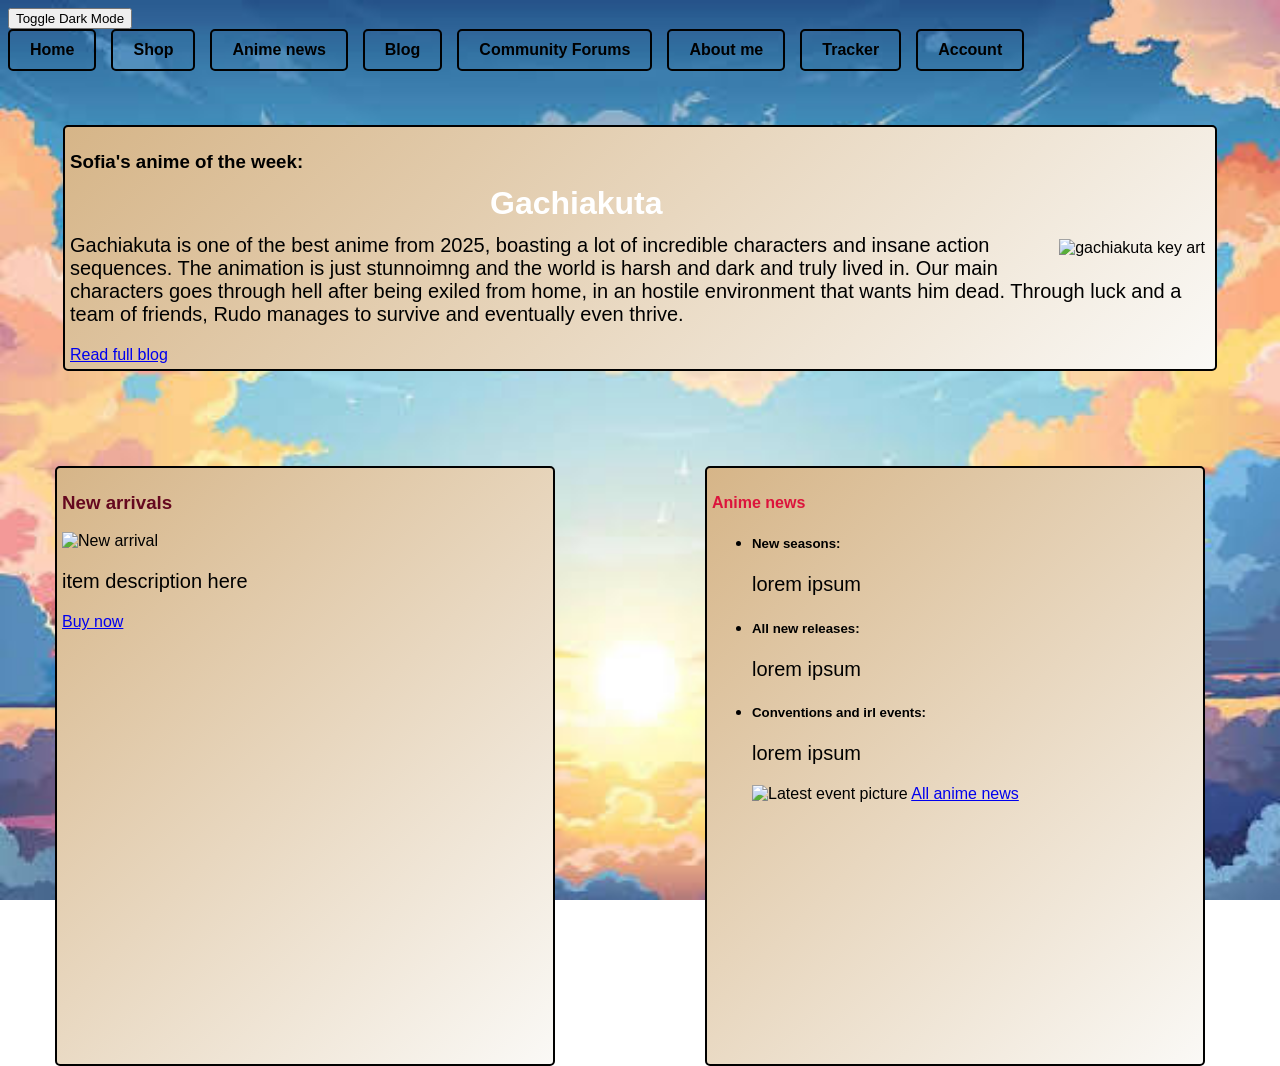
==== index.html @ 9111e767 "attempt 5" ====
<!DOCTYPE html>

<html lang="en">

    <head>
    <meta charset="UTF-8">
    <link rel="stylesheet" href="css/style.css">
    <title>Anime Haven</title>
    
    </head>

    
        <body>
            <button class="darkmodetoggle"> Toggle Dark Mode</button>
            <br>
        
        <nav> 
            <ul class="nav-bar">
        <li><a href="index.html" class="nav-btn" alt="refresh home">Home</a></li>
        <li><a href="html/shop.html" class="nav-btn" alt="buy merch at our shop">Shop</a></li>
        <li><a href="html/news.html" class="nav-btn" alt="learn about anime news">Anime news</a></li>
        <li><a href="html/blog.html" class="nav-btn" alt="read blog now">Blog</a></li>
        <li><a href="www.google.com" class="nav-btn" alt="engage in the community">Community Forums</a></li>
        <li><a href="html/about.html" class="nav-btn" alt="about Sarah">About me</a></li>
        <li><a href="www.google.com" class="nav-btn" alt="track your anime">Tracker</a></li>
        <li><a href="www.google.com" class="nav-btn" alt="your account">Account</a></li>
        </ul>
        </nav>

        <br>
        <br>
        <br>
        <section id="AotW">
            <article>
            <h1>Sofia's anime of the week:</h1>
            <h2>Gachiakuta</h2>
            <img src="https://encrypted-tbn0.gstatic.com/images?q=tbn:ANd9GcS6GRY3O9yyKx4-5ZzRlHhrHwo0hnf__A_QHNzI9ZfB2BLBbEIkwMrtqaR0pnKfs6d53rkn-fT3-Yy6nr96K0nHEZf_g0jLRTfO_tohs1Jmiw&s=10" alt = "gachiakuta key art"/>
            <p>Gachiakuta is one of the best anime from 2025, boasting a lot of incredible characters and insane action sequences. The animation is just stunnoimng and the world is harsh and dark and truly lived in. Our main characters
            goes through hell after being exiled from home, in an hostile environment that wants him dead. Through luck and a team of friends, Rudo manages to survive and eventually even thrive.
            </p>
            </article>
            <a href="html/blog.html" alt="go to blog">Read full blog</a>
        </section>
        <br>
        <br>
        <br>
        <br>  
        <br>
    
       <div id="store">
        <h3> New arrivals </h3>
        
        <img src="new_arrivals.png" alt="New arrival"/>
        <p>item description here</p>
        <a href="html/shop.html#New" alt="shop now">Buy now</a>
        </div>

        <div id="news">
            
        <h4>Anime news</h4>
            <ul>
            <li><h5> New seasons:</h5><p>lorem ipsum</p></li>
            <li><h5> All new releases:</h5><p>lorem ipsum</p></li>
            <li><h5> Conventions and irl events:</h5><p>lorem ipsum</p></li>
            <img src="con_pic.png" alt="Latest event picture" />

            <a href="html/news.html" alt="go to news">All anime news</a>


            </ul>



        </div>

        <br>
        <br>
        <br>
        <br>
        <br>
        <br>
        <br>
        <br>
        <script src="main.js"></script>
        </body>
        
         


</html>
---- css/style.css ----
p {
color: black;
font-size: 1.25rem;

}
body {
font-family: "ITC Stone Informal", "Arial", "Comic Sans MS";
    
}


h1,h2{
color: black


}

h3,h4{
color:#65081F

}
body{
background-image: url("../Pictures/daybackground.jpg");
background-position: center;
background-size: cover;
min-height: 100vh;
background-repeat: no-repeat;
background-attachment: fixed;
}

.dark-mode {
  background-image: url("../Pictures/nightbackground.jpg");

}

.dark-mode p {
color:#B3EBF2;

}

.dark-mode h1,h2 {
color:white
}

.dark-mode h3,h4 {
  color:#DC143C ;
}

.nav-bar {
  list-style: none;
  display: flex;
  gap: 15px; 
  padding: 0;
  margin: 0;
}


.nav-btn {
  display: inline-block;
  padding: 10px 20px;
  background-color: transparent; 
  color: black;               
  border: 2px solid black;     
  text-decoration: none;
  border-radius: 5px;            
  font-weight: bold;
  transition: all 0.2s ease;     
}


.nav-btn:hover{
color:#B3EBF2 ;

}

.nav-btn:visited{
color:#65081F


}

#store{
width: 500px; 
height: 600px;
border: 2px solid black;
margin: 5px;
box-sizing: border-box;
border-radius: 5px; 
float: left;
padding: 5px;
position: absolute;
left: 50px;
}

#store h1{

text-align: center;

}

#news h1{

text-align: center;

}

#news{

width: 500px; 
height: 600px;
border: 2px solid black;
margin: 5px;
box-sizing: border-box;
border-radius: 5px; 
position: absolute;
left: 700px;
padding: 5px;
}


#AotW{
border: 2px solid black;
margin-left: 55px;
margin-right: 55px;
box-sizing: border-box;
border-radius: 5px; 
padding: 5px;
overflow: hidden;
display: block;
display: flow-root;
background: linear-gradient(135deg, #D6B588 0%, #FAF9F6 100%);
}



#AotW h2{
text-indent: 420px;
font-size:xx-large;
line-height:25%;
}

#AotW img {
float: right;
margin-left: 15px;
margin-bottom: 5px;
padding: 5px;

}

div {
background: linear-gradient(135deg, #D6B588 0%, #FAF9F6 100%);
}

#Sofia 
{
  display: inline-block;
  padding-bottom: 5px;
  margin-left: 35%;
  margin-bottom: 5%;
  border-color: black;
  border-style: groove;
  border-radius: 5px;
  width: 400px;
  height: 800px;

}
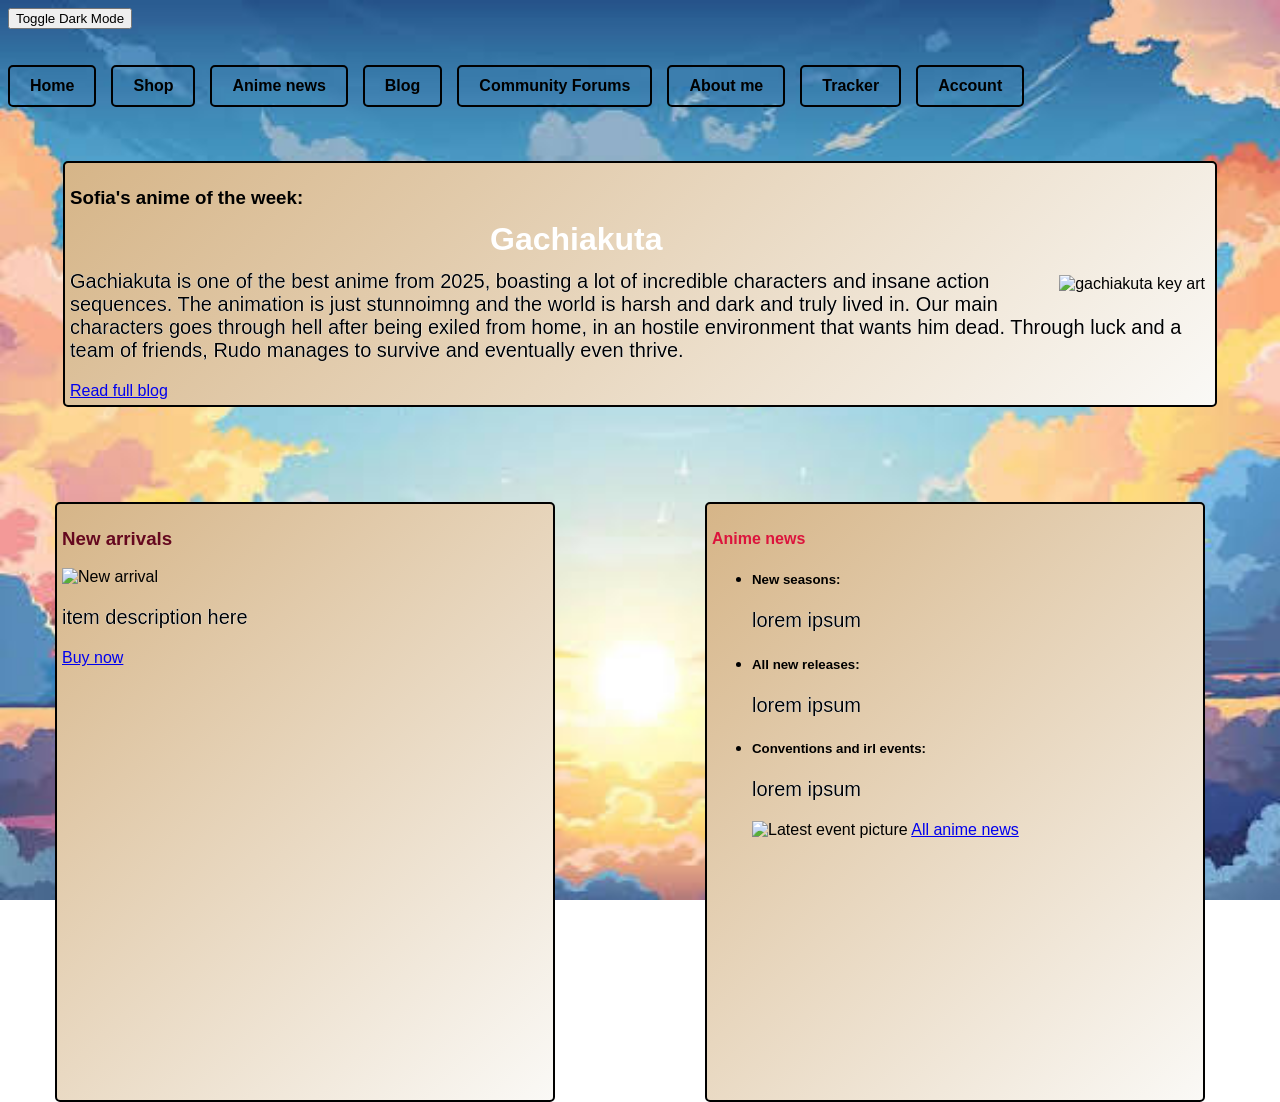
==== commit 345b9941: "space for button" ====
--- a/index.html
+++ b/index.html
@@ -13,9 +13,10 @@
         <body>
             <button class="darkmodetoggle"> Toggle Dark Mode</button>
             <br>
-        
+            <br>
+            <br>
         <nav> 
-            <ul class="nav-bar">
+        <ul class="nav-bar">
         <li><a href="index.html" class="nav-btn" alt="refresh home">Home</a></li>
         <li><a href="html/shop.html" class="nav-btn" alt="buy merch at our shop">Shop</a></li>
         <li><a href="html/news.html" class="nav-btn" alt="learn about anime news">Anime news</a></li>
--- a/css/style.css
+++ b/css/style.css
@@ -1,6 +1,10 @@
 p {
 color: black;
 font-size: 1.25rem;
+text-shadow: -0.25px -0.25px  #FFFFFF,  
+     0.25px -0.25px #FFFFFF,
+    -0.25px  0.25px  #FFFFFF,
+     0.25px  0.25px  #FFFFFF;
 
 }
 body {
@@ -12,6 +16,12 @@
 h1,h2{
 color: black
 
+
+}
+
+button{
+
+padding 5px;
 
 }
 
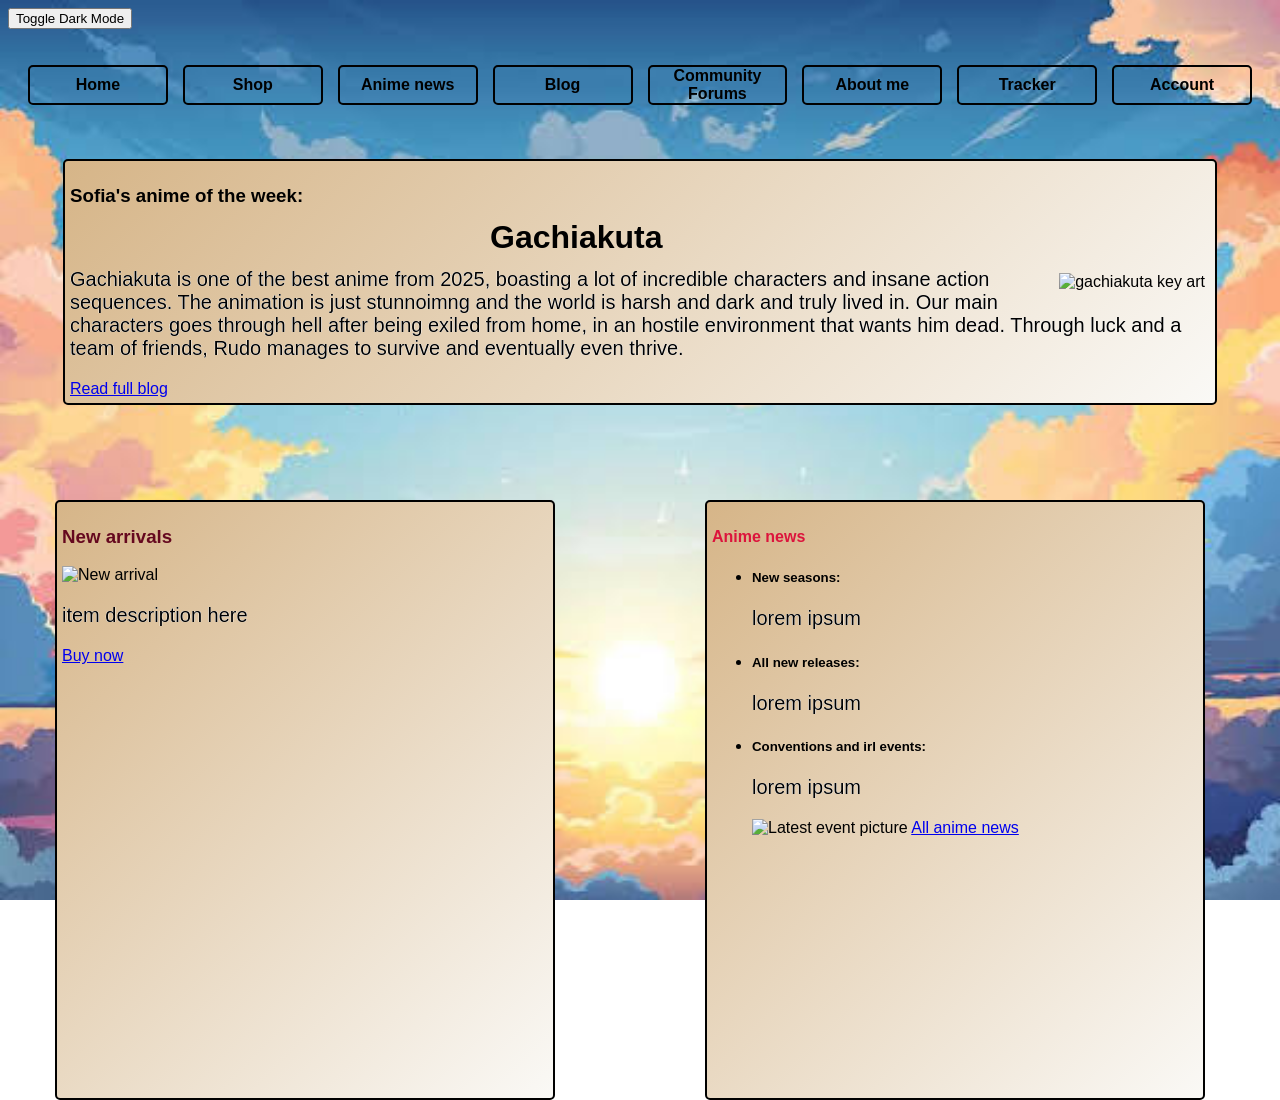
==== commit 33cc7101: "edited dArk mode and made the navbar screen reader friendly" ====
--- a/index.html
+++ b/index.html
@@ -15,17 +15,17 @@
             <br>
             <br>
             <br>
-        <nav> 
-        <ul class="nav-bar">
-        <li><a href="index.html" class="nav-btn" alt="refresh home">Home</a></li>
-        <li><a href="html/shop.html" class="nav-btn" alt="buy merch at our shop">Shop</a></li>
-        <li><a href="html/news.html" class="nav-btn" alt="learn about anime news">Anime news</a></li>
-        <li><a href="html/blog.html" class="nav-btn" alt="read blog now">Blog</a></li>
-        <li><a href="www.google.com" class="nav-btn" alt="engage in the community">Community Forums</a></li>
-        <li><a href="html/about.html" class="nav-btn" alt="about Sarah">About me</a></li>
-        <li><a href="www.google.com" class="nav-btn" alt="track your anime">Tracker</a></li>
-        <li><a href="www.google.com" class="nav-btn" alt="your account">Account</a></li>
-        </ul>
+        
+        <nav class="nav-bar">
+        <a href="index.html" class="nav-btn" alt="refresh home">Home</a>
+       <a href="html/shop.html" class="nav-btn" alt="buy merch at our shop">Shop</a>
+        <a href="html/news.html" class="nav-btn" alt="learn about anime news">Anime news</a>
+       <a href="html/blog.html" class="nav-btn" alt="read blog now">Blog</a>
+        <a href="www.google.com" class="nav-btn" alt="engage in the community">Community Forums</a></li>
+        <a href="html/about.html" class="nav-btn" alt="about Sarah">About me</a>
+        <a href="www.google.com" class="nav-btn" alt="track your anime">Tracker</a>
+        <a href="www.google.com" class="nav-btn" alt="your account">Account</a>
+        
         </nav>
 
         <br>
--- a/css/style.css
+++ b/css/style.css
@@ -13,10 +13,8 @@
 }
 
 
-h1,h2{
+h1 h2{
 color: black
-
-
 }
 
 button{
@@ -25,7 +23,7 @@
 
 }
 
-h3,h4{
+h3, h4{
 color:#65081F
 
 }
@@ -48,33 +46,50 @@
 
 }
 
-.dark-mode h1,h2 {
+.dark-mode h1{
 color:white
+}
+
+.dark-mode h2{
+  color: white;
 }
 
 .dark-mode h3,h4 {
   color:#DC143C ;
 }
 
+.dark-mode div {
+
+background: linear-gradient(135deg, #80A0AF 0%, #525252 100%);
+
+}
+
 .nav-bar {
-  list-style: none;
   display: flex;
   gap: 15px; 
-  padding: 0;
+  padding: 0 20px;
   margin: 0;
+  justify-content: space-between;
+  box-sizing: border-box;
 }
 
 
 .nav-btn {
-  display: inline-block;
-  padding: 10px 20px;
+  flex: 1;
+  display: flex;
+  align-items: center;
+  justify-content: center;
+  text-align: center;
+  padding: 10px;
+  height: 40px;
   background-color: transparent; 
   color: black;               
   border: 2px solid black;     
   text-decoration: none;
   border-radius: 5px;            
   font-weight: bold;
-  transition: all 0.2s ease;     
+  transition: all 0.2s ease;    
+  box-sizing: border-box; 
 }
 
 
@@ -127,6 +142,10 @@
 padding: 5px;
 }
 
+.dark-mode #AotW {
+  background: linear-gradient(135deg, #80A0AF 0%, #525252 100%);
+}
+
 
 #AotW{
 border: 2px solid black;
@@ -140,7 +159,6 @@
 display: flow-root;
 background: linear-gradient(135deg, #D6B588 0%, #FAF9F6 100%);
 }
-
 
 
 #AotW h2{
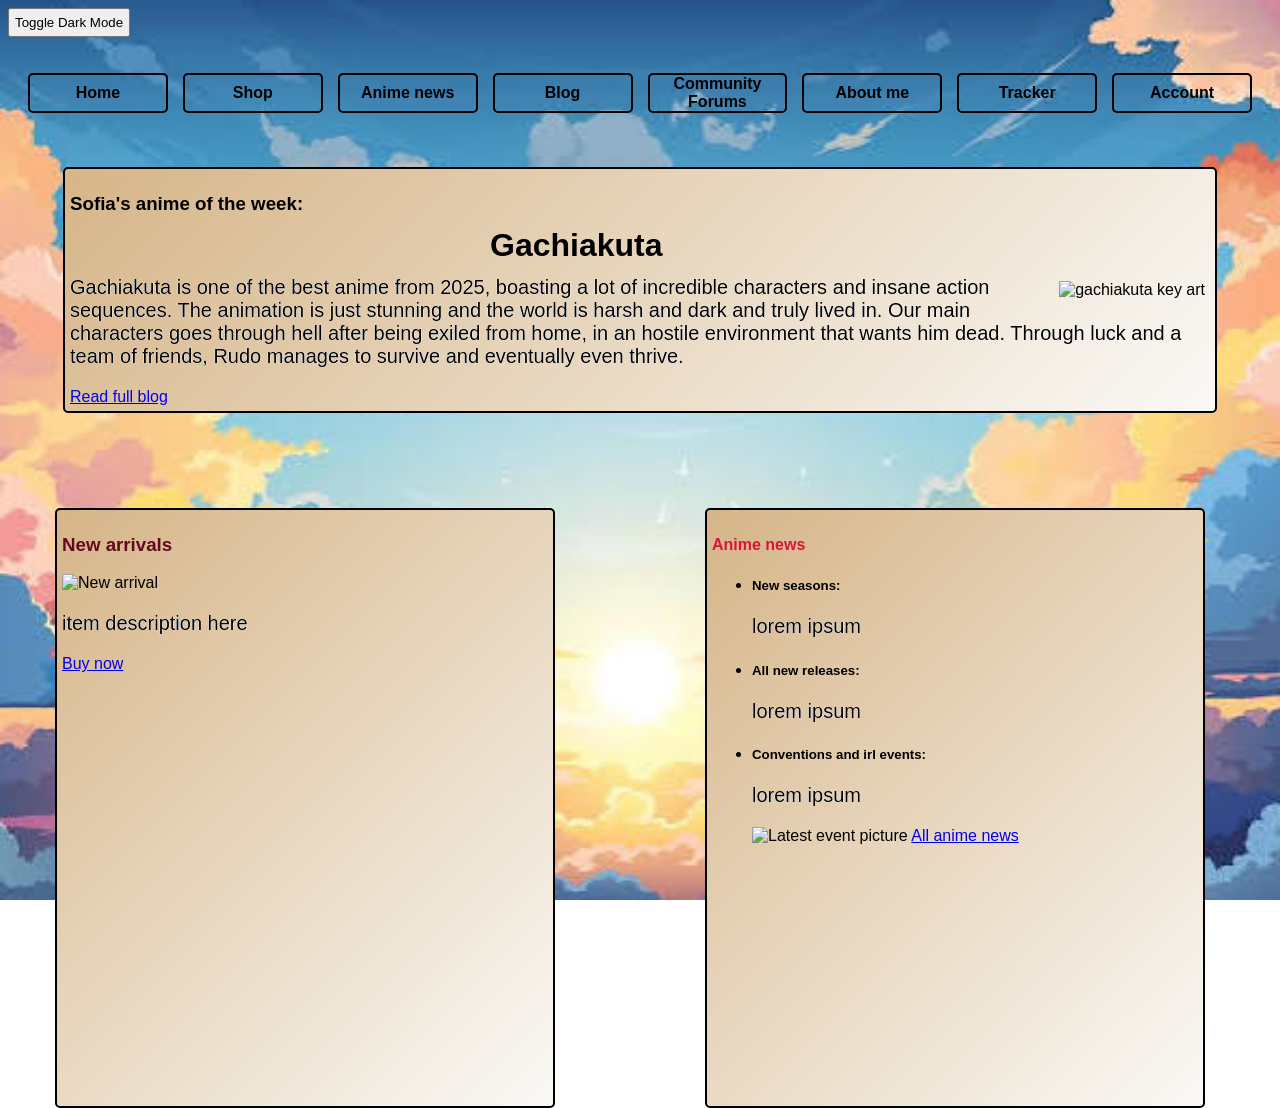
==== commit 0c6df039: "edited darkmode to remember, styled news.html fixed a typo" ====
--- a/index.html
+++ b/index.html
@@ -36,7 +36,7 @@
             <h1>Sofia's anime of the week:</h1>
             <h2>Gachiakuta</h2>
             <img src="https://encrypted-tbn0.gstatic.com/images?q=tbn:ANd9GcS6GRY3O9yyKx4-5ZzRlHhrHwo0hnf__A_QHNzI9ZfB2BLBbEIkwMrtqaR0pnKfs6d53rkn-fT3-Yy6nr96K0nHEZf_g0jLRTfO_tohs1Jmiw&s=10" alt = "gachiakuta key art"/>
-            <p>Gachiakuta is one of the best anime from 2025, boasting a lot of incredible characters and insane action sequences. The animation is just stunnoimng and the world is harsh and dark and truly lived in. Our main characters
+            <p>Gachiakuta is one of the best anime from 2025, boasting a lot of incredible characters and insane action sequences. The animation is just stunning and the world is harsh and dark and truly lived in. Our main characters
             goes through hell after being exiled from home, in an hostile environment that wants him dead. Through luck and a team of friends, Rudo manages to survive and eventually even thrive.
             </p>
             </article>
--- a/css/style.css
+++ b/css/style.css
@@ -19,7 +19,7 @@
 
 button{
 
-padding 5px;
+padding: 5px;
 
 }
 
@@ -177,6 +177,15 @@
 
 div {
 background: linear-gradient(135deg, #D6B588 0%, #FAF9F6 100%);
+border: 2px solid black;
+margin-left: 55px;
+margin-right: 55px;
+box-sizing: border-box;
+border-radius: 5px; 
+padding: 5px;
+overflow: hidden;
+display: block;
+display: flow-root;
 }
 
 #Sofia 
@@ -191,4 +200,13 @@
   width: 400px;
   height: 800px;
 
-}+}
+
+.news_img {
+  display: block;
+  margin: auto;
+  width: 85%;
+  object-fit: contain;
+  padding: 5px;
+
+}
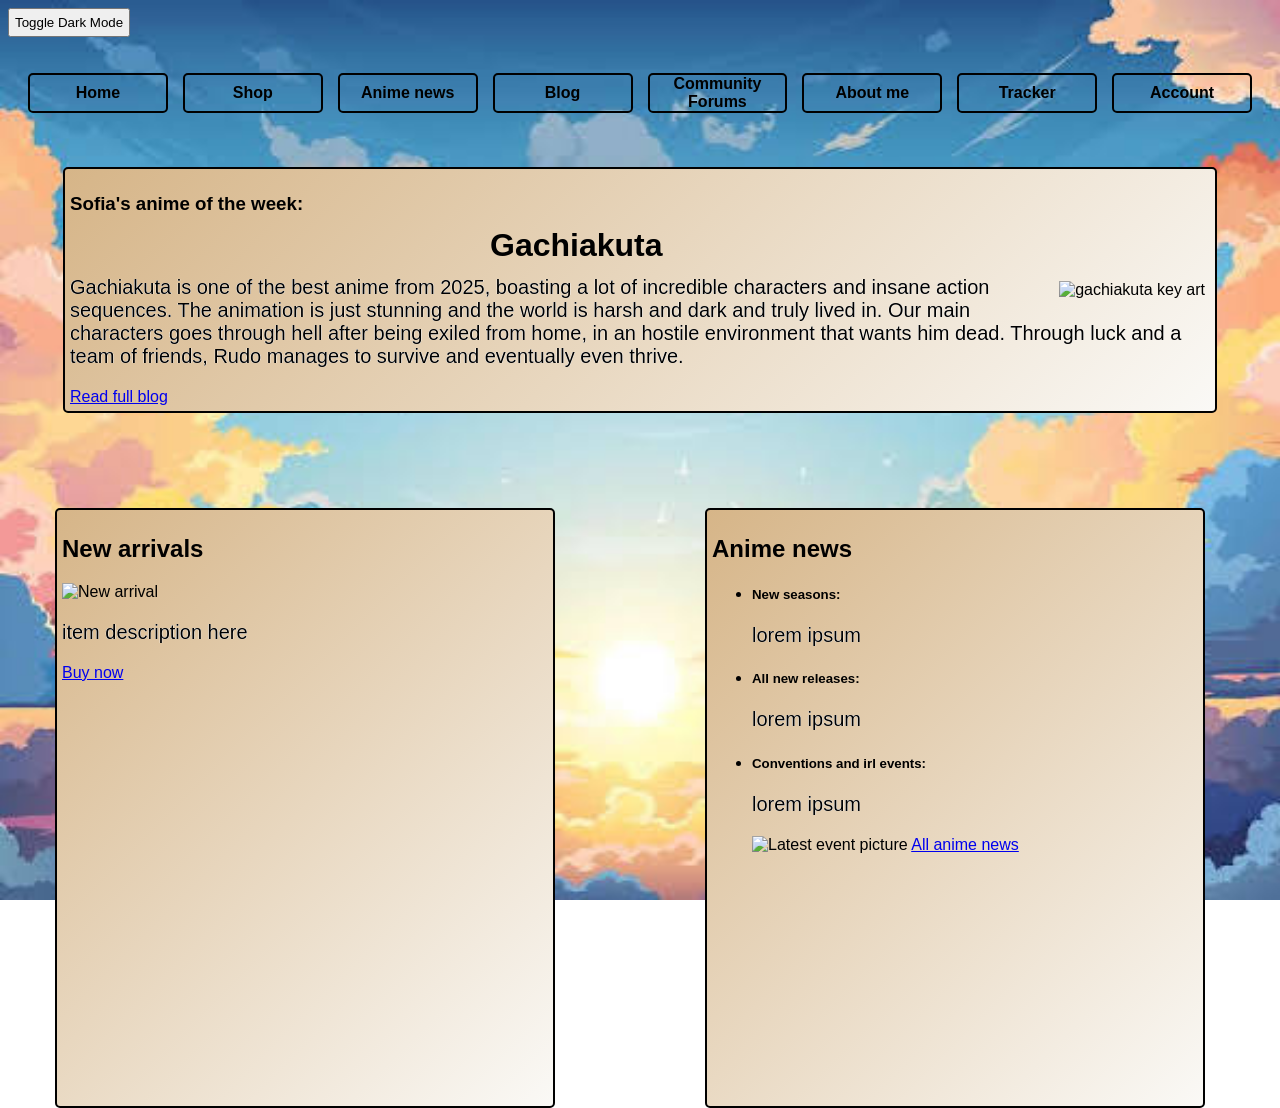
==== commit 648a12b4: "improved nav and return buttons" ====
--- a/index.html
+++ b/index.html
@@ -49,16 +49,18 @@
         <br>
     
        <div id="store">
-        <h3> New arrivals </h3>
+        <article>
+        <h2> New arrivals </h2>
         
         <img src="new_arrivals.png" alt="New arrival"/>
         <p>item description here</p>
         <a href="html/shop.html#New" alt="shop now">Buy now</a>
         </div>
-
+        </article>
         <div id="news">
             
-        <h4>Anime news</h4>
+        <article>
+        <h2>Anime news</h2>
             <ul>
             <li><h5> New seasons:</h5><p>lorem ipsum</p></li>
             <li><h5> All new releases:</h5><p>lorem ipsum</p></li>
@@ -73,6 +75,7 @@
 
 
         </div>
+        </article>
 
         <br>
         <br>
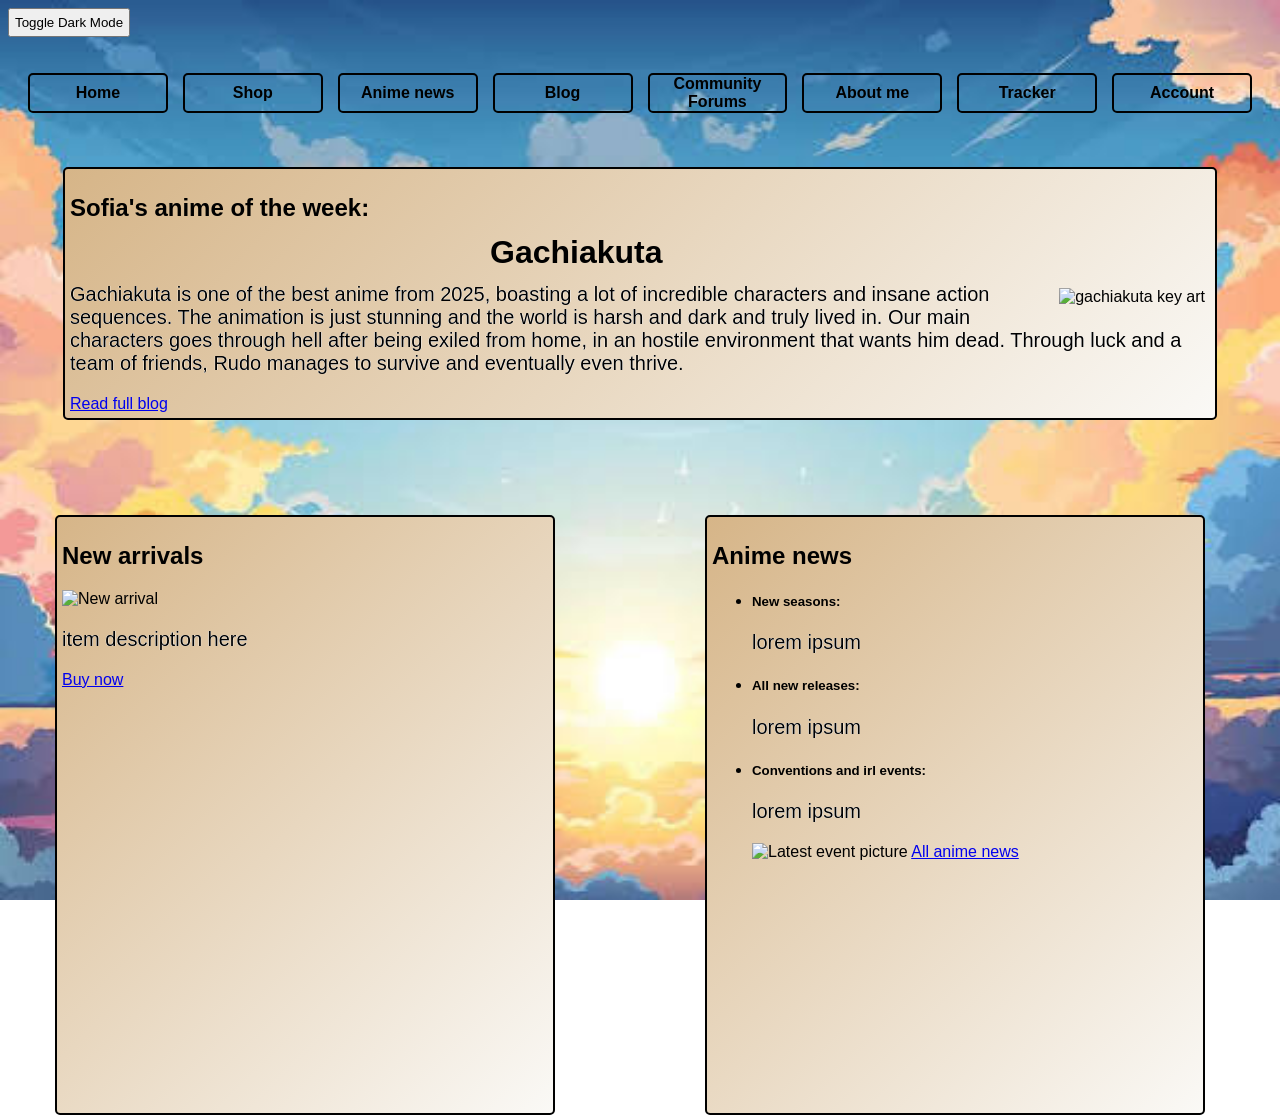
==== commit 2d1665b7: "changed flex and sec test" ====
--- a/index.html
+++ b/index.html
@@ -4,6 +4,7 @@
 
     <head>
     <meta charset="UTF-8">
+    <meta name="viewport" content ="width=device-width, initial-scale=1.0">
     <link rel="stylesheet" href="css/style.css">
     <title>Anime Haven</title>
     
@@ -31,7 +32,7 @@
         <br>
         <br>
         <br>
-        <section id="AotW">
+        <div id="AotW">
             <article>
             <h1>Sofia's anime of the week:</h1>
             <h2>Gachiakuta</h2>
@@ -41,13 +42,14 @@
             </p>
             </article>
             <a href="html/blog.html" alt="go to blog">Read full blog</a>
-        </section>
+        </div>
         <br>
         <br>
         <br>
         <br>  
         <br>
     
+        <section id="boxes">
        <div id="store">
         <article>
         <h2> New arrivals </h2>
@@ -75,6 +77,7 @@
 
 
         </div>
+        </section>
         </article>
 
         <br>
@@ -85,6 +88,7 @@
         <br>
         <br>
         <br>
+        <button id="backToTop" aria-label="Back to top">↑</button>
         <script src="main.js"></script>
         </body>
         
--- a/css/style.css
+++ b/css/style.css
@@ -1,3 +1,28 @@
+
+@media screen and (max-width: 600px) {
+#news {
+width: 85vw; 
+height: 600px;
+border: 2px solid black;
+margin: 5px;
+box-sizing: border-box;
+border-radius: 5px;
+padding: 5px;
+margin-right: auto;
+  }
+}
+
+@media screen and (max-width: 600px) {
+#store {
+width: 85vw; 
+height: 600px;
+border: 2px solid black;
+margin: 5px;
+box-sizing: border-box;
+border-radius: 5px; 
+padding: 5px;
+}
+}
 p {
 color: black;
 font-size: 1.25rem;
@@ -13,6 +38,10 @@
 }
 
 
+sect#boxes{
+  display:flex;
+}
+
 h1 h2{
 color: black
 }
@@ -20,7 +49,7 @@
 button{
 
 padding: 5px;
-
+cursor: pointer;
 }
 
 h3, h4{
@@ -99,11 +128,12 @@
 }
 
 .nav-btn:visited{
-color:#65081F
-
-
-}
-
+color:#65081F;
+
+
+}
+
+@media screen and (min-width: 600px){
 #store{
 width: 500px; 
 height: 600px;
@@ -115,6 +145,7 @@
 padding: 5px;
 position: absolute;
 left: 50px;
+  }
 }
 
 #store h1{
@@ -129,6 +160,7 @@
 
 }
 
+@media screen and (min-width: 600px){
 #news{
 
 width: 500px; 
@@ -140,6 +172,7 @@
 position: absolute;
 left: 700px;
 padding: 5px;
+}
 }
 
 .dark-mode #AotW {
@@ -210,3 +243,57 @@
   padding: 5px;
 
 }
+
+.home{
+  width:10%;
+  padding: 10px;
+  height: 40px;
+  background-color: transparent; 
+  color: black;               
+  border: 2px solid black;  
+  text-align: center;   
+  text-decoration: none;
+  border-radius: 5px;            
+  font-weight: bold;
+  transition: all 0.2s ease;    
+  box-sizing: border-box; 
+  justify-content: center;
+  display: flex;
+  align-items: center;
+}
+
+.home:hover{
+color:#B3EBF2;
+
+}
+
+.home:visited{
+color:#65081F;
+}
+
+#backToTop {
+  position: fixed;
+  bottom: 24px;
+  right: 24px;
+  width: 44px;
+  height: 44px;
+  border: none;
+  border-radius: 50%;
+  background-color: #111;
+  color: #fff;
+  font-size: 20px;
+  opacity: 0;
+  pointer-events: none;
+  transition: opacity 0.3s ease, transform 0.2s ease;
+}
+
+
+#backToTop.show {
+  opacity: 1;
+  pointer-events: auto;
+}
+
+#backToTop:hover {
+  transform: translateY(-3px);
+}
+
